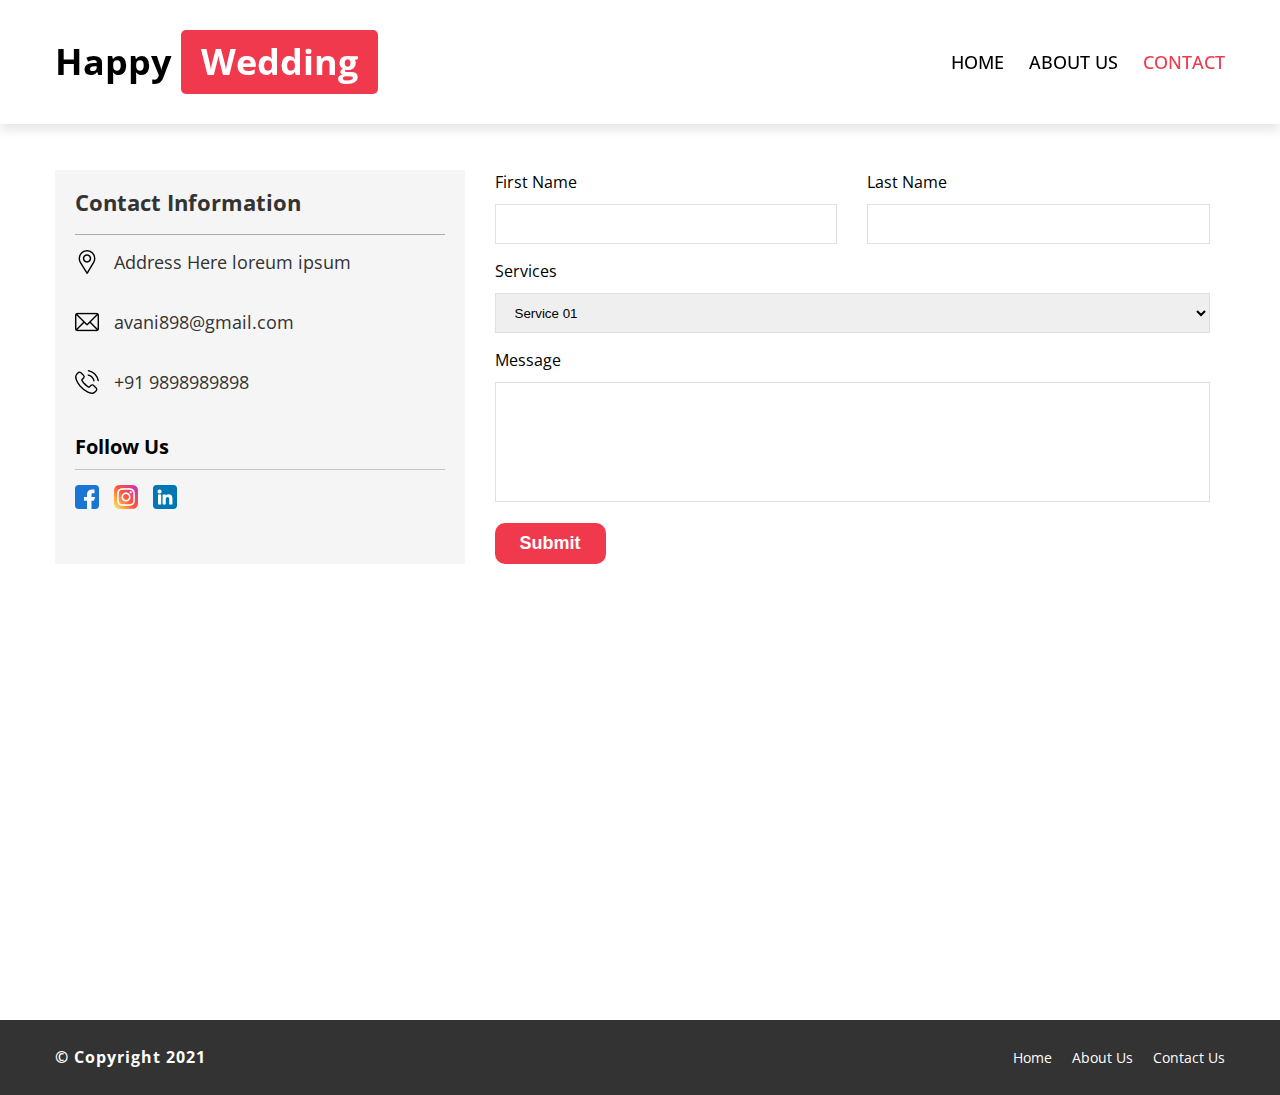
==== contact-us.html @ 40e4d70b "'push'" ====
<!DOCTYPE html>
<html>
<head>
	<title>Contact Us: Wedding</title>
	 <meta name="viewport" content="width=device-width, initial-scale=1, maximum-scale=1, user-scalable=1" />
	<meta name="Keywords" content="Wedding planner, Destination wedding, Best wedding planner in London, Experienced event planner in Canada, Wedding in London, Budget wedding in Canada, Budget wedding in London, Most recent best wedding event" />
    <meta name="description" content="Happy Wedding has exeperience of more than a decade into the business of wedding event planning, we have enormous experience with the wedding events & understand the nuances of the event. Contact us for all types of events, we are happy to help you.">
	<link rel="stylesheet" type="text/css" href="css/main.css"/>
	<link rel="preconnect" href="https://fonts.googleapis.com">
	<link rel="preconnect" href="https://fonts.gstatic.com" crossorigin>
	<link href="https://fonts.googleapis.com/css2?family=Lobster&family=Open+Sans:wght@400;500&display=swap" rel="stylesheet">

</head>
<body>
	<div class="wrapper">
		<div class="header-div">
			<div class="container">
				<div class="logo">
					<h1><a href="index.html" title="Happy Wedding">Happy <span>Wedding</span></a></h1>
				</div>
				<nav class="">
					<ul>
						<li><a href="index.html" title="Home">Home</a></li>
						<li><a href="about-us.html" title="About Us">About Us</a></li>
						<li><a href="contact-us.html" class="active" title="Contact">Contact</a></li>
					</ul>
				</nav>
			</div>
		</div>
		
		<!-- <div class="innerbanner">
			<img src="images/banner.jpg" alt="Wedding Couple"/>
			<div class="caption">
				<h2>Contact Us</h2>
			</div>
		</div> -->

		<div class="innerpage">
			<div class="container">
				<div class="contact-info">
					<h3>Contact Information</h3>
					<div class="address">
						<span class="icon">
							<img src="images/map.png" alt="Address">
						</span>
						<span class="text">Address Here loreum ipsum</span>
					</div>
					<div class="address">
						<span class="icon">
							<img src="images/email.png" alt="Email">
						</span>
						<span><a href="mailto:avani898@gmail.com" title="Email Us On">avani898@gmail.com</a></span>
					</div>
					<div class="address">
						<span class="icon">
							<img src="images/phone.png" alt="Phone">
						</span>
						<span><a href="tel:+91 9898989898" title="Email Us On">+91 9898989898</a></span>
					</div>
					<div class="social_media">
						<h4>Follow Us</h4>
						<ul>
							<li>
								<a href="#" title="Follo Us on Facebook">
									<img src="images/facebook.png" alt="Follo Us on Facebook">
								</a>
							</li>
							<li>
								<a href="#" title="Follo Us on Instagram">
									<img src="images/instagram.png" alt="Follo Us on Instagram">
								</a>
							</li>
							<li>
								<a href="#" title="Follo Us on linkedin">
									<img src="images/linkedin.png" alt="Follo Us on linkedin">
								</a>
							</li>
						</ul>
					</div>
				</div>
				<div class="contact-form">
					<form class="form">
						<div class="w-50">
							<label>First Name</label>
							<input type="text" class="control">
						</div>
						<div class="w-50">
							<label>Last Name</label>
							<input type="text" class="control">
						</div>
						<div class="w-100">
							<label>Services</label>
							<select class="control">
								<option>Service 01</option>
								<option>Service 02</option>
								<option>Service 03</option>
								<option>Service 04</option>
								<option>Service 05</option>
								<option>Service 06</option>
							</select>
						</div>
						<div class="w-100">
							<label>Message</label>
							<textarea class="text-control"></textarea>
						</div>
						<div class="btn-div">
							<button class="btn" title="Submit">Submit</button>
						</div>
					</form>
				</div>
			</div>
		</div>

		<div class="map-div">
			<iframe width="100%" height="400" id="gmap_canvas" src="https://maps.google.com/maps?q=ontario%20london&t=&z=13&ie=UTF8&iwloc=&output=embed" frameborder="0" scrolling="no" marginheight="0" marginwidth="0"></iframe>
		</div>

		<div class="footer">
			<div class="container">
				<div class="copyright">&copy; Copyright 2021</div>
				<ul>
					<li><a href="index.html" title="Home">Home</a></li>
					<li><a href="about-us.html" title="About Us">About Us</a></li>
					<li><a href="contact-us.html" title="Contact Us">Contact Us</a></li>
				</ul>
			</div>
		</div>
	</div>
</body>
</html>
---- css/main.css ----
body{font-size: 16px;color: #000;line-height: 150%;font-family: 'Open Sans', sans-serif;margin: 0;padding: 0}
body *{margin: 0;box-sizing: border-box;}

/*font-family: 'Lobster', cursive;*/

/*color:#f0394d*/

.header-div{padding: 30px 0;box-shadow: 0 6px 10px rgba(0,0,0,0.1);position: fixed;top: 0;left: 0;width: 100%;z-index: 1;background-color: #ffffff;}
.header-div .container{max-width:1200px;margin: 0 auto;width: 100%;padding: 0 15px;display: flex;align-items: center;}
.header-div .logo {float: left;}
.header-div .logo h1{font-size: 36px;}
.header-div .logo h1 a{color: #000000;text-decoration: none;display: flex;align-items: center;}
.header-div .logo h1 a span{ padding: 20px 20px;background-color: #f0394d;color: #ffffff;margin-left: 10px;border-radius: 5px;}

.header-div nav{margin-left: auto;}
.header-div nav ul{display: flex;list-style: none;padding: 0}
.header-div nav ul li + li{margin-left: 25px}
.header-div nav ul li a{font-size: 18px;color: #000000;font-weight: 500;text-decoration: none;transition: all 0.5s ease-in-out;text-transform: uppercase;}
.header-div nav ul li a:hover,.header-div nav ul li a.active{color: #f0394d}

@media(max-width:1199px){
	.header-div .logo h1 a span{padding: 10px}
	.header-div .logo h1{font-size: 22px;}
	.header-div nav ul li a{font-size: 16px;}
}
@media(max-width:767px){
	.header-div .container{flex-direction: column;}
	.header-div{padding: 20px 0;}
	.header-div .logo{margin-bottom: 25px}
	.header-div nav{margin-left: 0}

}

.banner-div{height: 80vh;margin-top: 125px;position: relative;overflow: hidden;}
.banner-div img{width: 100%;height: 100%;object-fit: cover;animation: zoom-in-zoom-out 70s ease-out infinite;}
.banner-div .caption{position: absolute;left: 0;top: 0;width: 100%;height: 100%;display: flex;align-items: center;justify-content: center;background-color: rgba(255,255,255,0.5)}
.banner-div .caption h2{font-size: 50px;font-family: 'Lobster', cursive;color: #333333;line-height: 100%;text-align: center;}

@keyframes zoom-in-zoom-out {
  0% {
    transform: scale(1, 1);
  }
  50% {
    transform: scale(1.5, 1.5);
  }
  100% {
    transform: scale(1, 1);
  }
}

@media(max-width:1199px){
	.banner-div{margin-top: 105px}
	.banner-div .caption{padding: 0 15px}
	.banner-div .caption h2{font-size: 40px}
}
@media(max-width:767px){
	.banner-div .caption h2{font-size: 26px}
}


.about-div{padding: 100px 0;}
.about-div .container{max-width: 1200px;width: 100%;margin: 0 auto;padding: 0 15px;}
.about-div .about-flex{display: flex;align-items: center;}
.about-div .about-flex .image{width: 50%;}
.about-div .about-flex .image img{max-width: 100%;border-radius: 15px;}
.about-div .about-flex .about-info{width: 50%;padding-left: 30px}
.about-div .about-flex .about-info h2{font-family: 'Lobster', cursive;font-size: 40px;color: #f0394d;line-height: 150%;margin-bottom: 15px}
.about-div .about-flex .about-info p{font-size: 18px;line-height: 150%;}

@media(max-width:1199px){
	.about-div{padding: 50px 0;}
	.about-div .about-flex{align-items: flex-start;}
}
@media(max-width:991px){
	.about-div .about-flex{flex-direction: column;}
	.about-div .about-flex .image{width: 100%;text-align: center;margin-bottom: 15px}
	.about-div .about-flex .image img{width: 100%;}
	.about-div .about-flex .about-info{padding-left: 0;width: 100%;}
}
@media(max-width:767px){
	.about-div .about-flex .about-info h2{font-size: 30px}
	.about-div .about-flex .about-info p{text-align: justify;}
}

.service-div{padding: 50px 0;background: rgb(242 82 99);}
.service-div h2{font-size: 45px;color: #fff;line-height: 150%;font-family: 'Lobster', cursive;margin-bottom: 40px;text-align: center;letter-spacing: 2px}
.service-div .container{max-width: 1200px;width: 100%;margin: 0 auto;padding: 0 15px;}
.service-div .service-flex{display: flex;flex-wrap: wrap;}
.service-div .service-flex .grid{width: 33.33%;padding: 10px;border: 5px solid rgb(242 82 99);border-radius: 10px;background-color: #ffffff;}
.service-div .service-flex .grid .image{margin-bottom: 10px;overflow: hidden;}
.service-div .service-flex .grid .image img{max-width: 100%;transition: all 1s ease-in-out;}
.service-div .service-flex .grid .service-info{text-align: center;padding-bottom: 10px}
.service-div .service-flex .grid .service-info h3{margin-bottom: 10px;font-size: 24px;font-weight: 700;}

.service-div .service-flex .grid:hover .image img{
	transform: scale(1.1);
}

@media(max-width:1199px){
	.service-div .service-flex .grid{width: 50%;}
}
@media(max-width:767px){
	.service-div h2{margin-bottom: 20px;font-size: 35px}
	.service-div .service-flex .grid .service-info h3{font-size: 22px;}
	.service-div .service-flex .grid .service-info{text-align: justify;}
}
@media(max-width:575px){
	.service-div .service-flex .grid{width: 100%;}
}

.footer{background-color: #333333;padding: 25px 0;}
.footer .container{max-width: 1200px;width: 100%;margin: 0 auto;padding: 0 15px;display: flex;justify-content: space-between;}
.footer .copyright{font-weight: 700;color: #fff;letter-spacing: 1px;}

.footer ul{padding: 0;display: flex;margin-left: auto;list-style: none}
.footer ul li + li{margin-left: 20px;}
.footer ul li a{font-size: 14px;color: #fff;text-decoration: none;transition: all 0.5s ease-in-out}
.footer ul li a:hover{opacity: 0.7;}

.innerbanner{height: 200px;width: 100%;margin-top: 125px;position: relative;}
.innerbanner .caption{position: absolute;left: 0;top: 0;width: 100%;height: 100%;display: flex;align-items: center;justify-content: center;background-color: rgba(255,255,255,0.8)}
.innerbanner .caption h2{font-size: 50px;font-family: 'Lobster', cursive;color: #f0394d;line-height: 100%;text-align: center;}
.innerbanner img{width: 100%;height: 100%;object-fit: cover;}


.innerpage{margin-top: 170px;}
.innerpage .container{max-width: 1200px;width: 100%;margin: 0 auto;display: flex;flex-wrap: wrap;padding: 0 15px}
.innerpage .contact-info{width:35%;padding:20px;background-color: #f5f5f5;}
.innerpage .contact-info h3{font-size:22px;font-weight:700;color: #333333;padding-bottom: 20px;border-bottom: 1px solid rgba(0,0,0,0.3)}
.innerpage .contact-info .address{display: flex;align-items: flex-start;padding: 15px 0}
.innerpage .contact-info .address .icon{width: 24px;margin-right: 15px;flex:0 0 24px;}
.innerpage .contact-info .address .icon img{max-width: 100%}
.innerpage .contact-info .address .text{font-size: 18px;color: #333333;}
.innerpage .contact-info .address span a{font-size: 18px;color: #333333;text-decoration: none;transition: all 0.5s ease-in-out;}
.innerpage .contact-info .address span a:hover{color: #f0394d;}

.social_media h4{font-size:20px;padding-bottom: 10px;border-bottom: 1px solid rgba(0,0,0,0.2);margin-top: 20px;margin-bottom: 15px}
.social_media ul {display: flex;list-style: none;padding: 0;}
.social_media ul li + li{margin-left: 15px}

.innerpage{padding-bottom: 50px}
.innerpage .contact-form{width:65%}

.contact-form{padding-left: 15px}
.contact-form .form{display: flex;flex-wrap: wrap;}
.contact-form .form .w-50{width: 50%;padding: 0 15px;margin-bottom: 15px}
.contact-form .form .w-100{width: 100%;margin-bottom: 15px;padding: 0 15px}
.contact-form .form label{display: flex;width: 100%;margin-bottom: 10px}
.contact-form .form .control{height: 40px;width: 100%;border:1px solid #dfdfdf; padding: 0 15px;transition: all 0.5s ease-in-out}
.contact-form .form .text-control{height: 120px;width: 100%;border:1px solid #dfdfdf; padding: 10px 15px;resize: none;transition: all 0.5s ease-in-out}
.contact-form .form .btn-div{padding: 0 15px}
.contact-form .form .btn-div .btn{display: inline-flex;padding: 10px 25px;background-color: #f0394d;border:none;font-size: 18px;color: #fff;font-weight: 700;border-radius: 10px;transition: all 0.5s ease-in-out}
.contact-form .form .btn-div .btn:hover{background-color: #000000;}

@media(max-width:1199px){
	.innerpage .contact-info h3{font-size: 18px}
	.innerpage .container{max-width: 924px;}
	.innerpage .contact-info .address .text{font-size: 16px}
}
@media(max-width:767px){
	.innerpage{padding-bottom: 30px}
	.innerpage .contact-info{width: 100%;margin-bottom: 25px;}
	.innerpage .contact-form{width: 100%;padding-left: 0}
	.contact-form .form{width: 100%}
	.contact-form .form .w-50{width: 100%;}
}
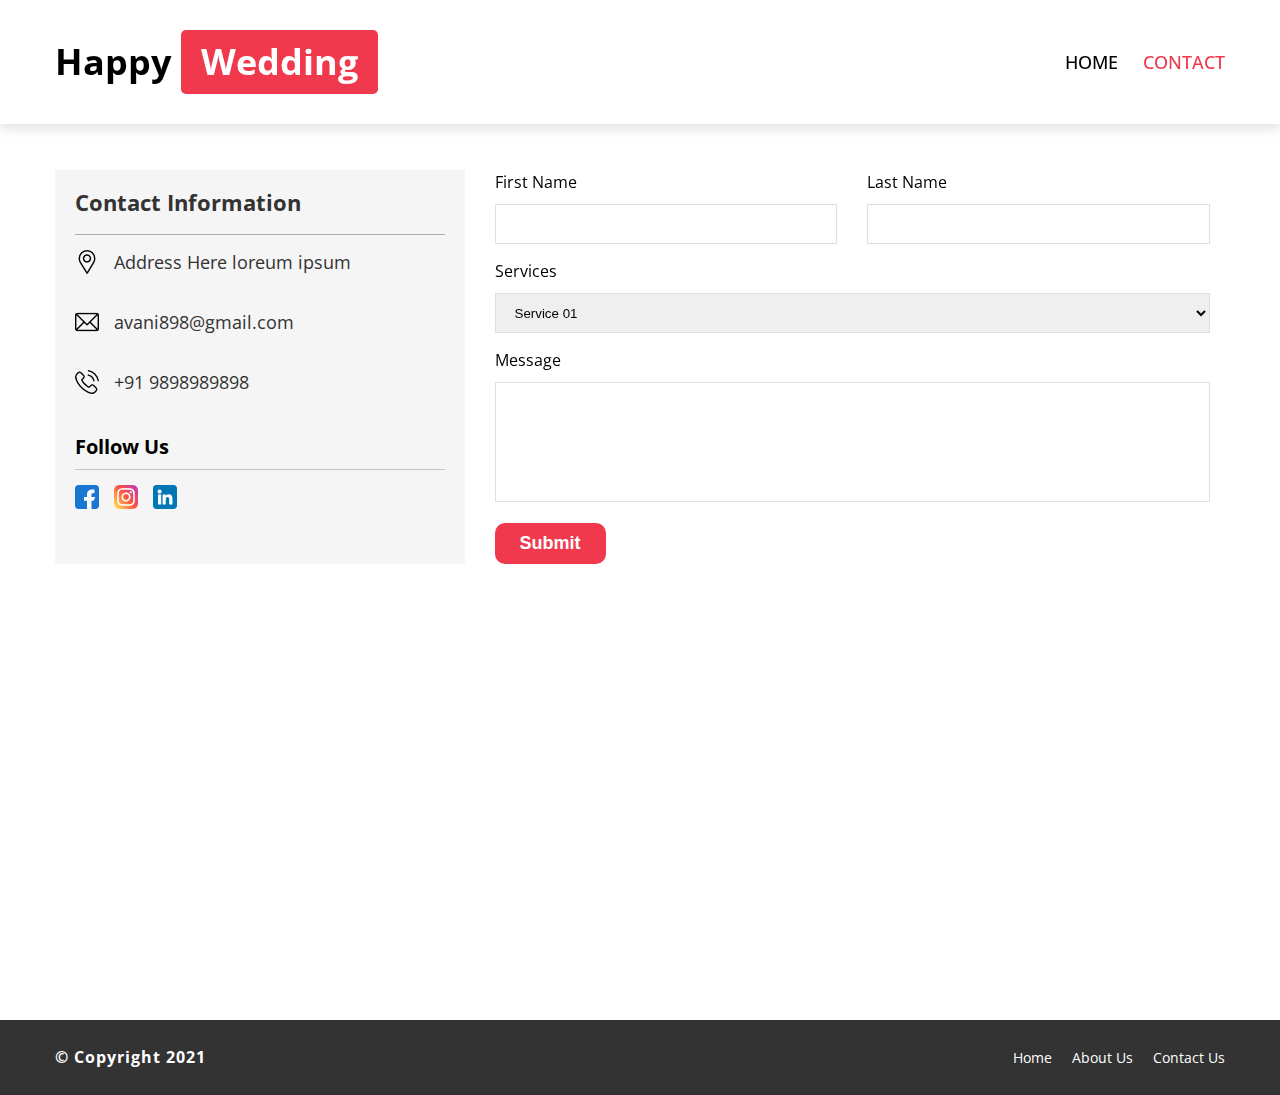
==== commit 2eedc404: "Add files via upload" ====
--- a/contact-us.html
+++ b/contact-us.html
@@ -1,130 +1,141 @@
-<!DOCTYPE html>
-<html>
-<head>
-	<title>Contact Us: Wedding</title>
-	 <meta name="viewport" content="width=device-width, initial-scale=1, maximum-scale=1, user-scalable=1" />
-	<meta name="Keywords" content="Wedding planner, Destination wedding, Best wedding planner in London, Experienced event planner in Canada, Wedding in London, Budget wedding in Canada, Budget wedding in London, Most recent best wedding event" />
-    <meta name="description" content="Happy Wedding has exeperience of more than a decade into the business of wedding event planning, we have enormous experience with the wedding events & understand the nuances of the event. Contact us for all types of events, we are happy to help you.">
-	<link rel="stylesheet" type="text/css" href="css/main.css"/>
-	<link rel="preconnect" href="https://fonts.googleapis.com">
-	<link rel="preconnect" href="https://fonts.gstatic.com" crossorigin>
-	<link href="https://fonts.googleapis.com/css2?family=Lobster&family=Open+Sans:wght@400;500&display=swap" rel="stylesheet">
-
-</head>
-<body>
-	<div class="wrapper">
-		<div class="header-div">
-			<div class="container">
-				<div class="logo">
-					<h1><a href="index.html" title="Happy Wedding">Happy <span>Wedding</span></a></h1>
-				</div>
-				<nav class="">
-					<ul>
-						<li><a href="index.html" title="Home">Home</a></li>
-						<li><a href="about-us.html" title="About Us">About Us</a></li>
-						<li><a href="contact-us.html" class="active" title="Contact">Contact</a></li>
-					</ul>
-				</nav>
-			</div>
-		</div>
-		
-		<!-- <div class="innerbanner">
-			<img src="images/banner.jpg" alt="Wedding Couple"/>
-			<div class="caption">
-				<h2>Contact Us</h2>
-			</div>
-		</div> -->
-
-		<div class="innerpage">
-			<div class="container">
-				<div class="contact-info">
-					<h3>Contact Information</h3>
-					<div class="address">
-						<span class="icon">
-							<img src="images/map.png" alt="Address">
-						</span>
-						<span class="text">Address Here loreum ipsum</span>
-					</div>
-					<div class="address">
-						<span class="icon">
-							<img src="images/email.png" alt="Email">
-						</span>
-						<span><a href="mailto:avani898@gmail.com" title="Email Us On">avani898@gmail.com</a></span>
-					</div>
-					<div class="address">
-						<span class="icon">
-							<img src="images/phone.png" alt="Phone">
-						</span>
-						<span><a href="tel:+91 9898989898" title="Email Us On">+91 9898989898</a></span>
-					</div>
-					<div class="social_media">
-						<h4>Follow Us</h4>
-						<ul>
-							<li>
-								<a href="#" title="Follo Us on Facebook">
-									<img src="images/facebook.png" alt="Follo Us on Facebook">
-								</a>
-							</li>
-							<li>
-								<a href="#" title="Follo Us on Instagram">
-									<img src="images/instagram.png" alt="Follo Us on Instagram">
-								</a>
-							</li>
-							<li>
-								<a href="#" title="Follo Us on linkedin">
-									<img src="images/linkedin.png" alt="Follo Us on linkedin">
-								</a>
-							</li>
-						</ul>
-					</div>
-				</div>
-				<div class="contact-form">
-					<form class="form">
-						<div class="w-50">
-							<label>First Name</label>
-							<input type="text" class="control">
-						</div>
-						<div class="w-50">
-							<label>Last Name</label>
-							<input type="text" class="control">
-						</div>
-						<div class="w-100">
-							<label>Services</label>
-							<select class="control">
-								<option>Service 01</option>
-								<option>Service 02</option>
-								<option>Service 03</option>
-								<option>Service 04</option>
-								<option>Service 05</option>
-								<option>Service 06</option>
-							</select>
-						</div>
-						<div class="w-100">
-							<label>Message</label>
-							<textarea class="text-control"></textarea>
-						</div>
-						<div class="btn-div">
-							<button class="btn" title="Submit">Submit</button>
-						</div>
-					</form>
-				</div>
-			</div>
-		</div>
-
-		<div class="map-div">
-			<iframe width="100%" height="400" id="gmap_canvas" src="https://maps.google.com/maps?q=ontario%20london&t=&z=13&ie=UTF8&iwloc=&output=embed" frameborder="0" scrolling="no" marginheight="0" marginwidth="0"></iframe>
-		</div>
-
-		<div class="footer">
-			<div class="container">
-				<div class="copyright">&copy; Copyright 2021</div>
-				<ul>
-					<li><a href="index.html" title="Home">Home</a></li>
-					<li><a href="about-us.html" title="About Us">About Us</a></li>
-					<li><a href="contact-us.html" title="Contact Us">Contact Us</a></li>
-				</ul>
-			</div>
-		</div>
-	</div>
-</body>
+<!DOCTYPE html>
+<html>
+<head>
+	<title>Contact Us: Wedding</title>
+	 <meta name="viewport" content="width=device-width, initial-scale=1, maximum-scale=1, user-scalable=1" />
+	<meta name="Keywords" content="Wedding planner, Destination wedding, Best wedding planner in London, Experienced event planner in Canada, Wedding in London, Budget wedding in Canada, Budget wedding in London, Most recent best wedding event" />
+    <meta name="description" content="Happy Wedding has exeperience of more than a decade into the business of wedding event planning, we have enormous experience with the wedding events & understand the nuances of the event. Contact us for all types of events, we are happy to help you.">
+	<link rel="stylesheet" type="text/css" href="css/main.css"/>
+	<link rel="stylesheet" href="css/aos.css" />
+	<link rel="preconnect" href="https://fonts.googleapis.com">
+	<link rel="preconnect" href="https://fonts.gstatic.com" crossorigin>
+	<link href="https://fonts.googleapis.com/css2?family=Lobster&family=Open+Sans:wght@400;500&display=swap" rel="stylesheet">
+
+</head>
+<body>
+	<div class="wrapper">
+		<div class="header-div">
+			<div class="container">
+				<div class="logo" data-aos="fade-right">
+					<h1><a href="index.html" title="Happy Wedding">Happy <span>Wedding</span></a></h1>
+				</div>
+				<nav class="" data-aos="fade-left">
+					<ul>
+						<li><a href="index.html" title="Home">Home</a></li>
+						<li><a href="contact-us.html" class="active" title="Contact">Contact</a></li>
+					</ul>
+				</nav>
+			</div>
+		</div>
+		
+		<!-- <div class="innerbanner">
+			<img src="images/banner.jpg" alt="Wedding Couple"/>
+			<div class="caption">
+				<h2>Contact Us</h2>
+			</div>
+		</div> -->
+
+		<div class="innerpage">
+			<div class="container">
+				<div class="contact-info" data-aos="fade-up">
+					<h3>Contact Information</h3>
+					<div class="address">
+						<span class="icon">
+							<img src="images/map.png" alt="Address">
+						</span>
+						<span class="text">Address Here loreum ipsum</span>
+					</div>
+					<div class="address">
+						<span class="icon">
+							<img src="images/email.png" alt="Email">
+						</span>
+						<span><a href="mailto:avani898@gmail.com" title="Email Us On">avani898@gmail.com</a></span>
+					</div>
+					<div class="address">
+						<span class="icon">
+							<img src="images/phone.png" alt="Phone">
+						</span>
+						<span><a href="tel:+91 9898989898" title="Email Us On">+91 9898989898</a></span>
+					</div>
+					<div class="social_media">
+						<h4>Follow Us</h4>
+						<ul>
+							<li>
+								<a href="#" title="Follo Us on Facebook">
+									<img src="images/facebook.png" alt="Follo Us on Facebook">
+								</a>
+							</li>
+							<li>
+								<a href="#" title="Follo Us on Instagram">
+									<img src="images/instagram.png" alt="Follo Us on Instagram">
+								</a>
+							</li>
+							<li>
+								<a href="#" title="Follo Us on linkedin">
+									<img src="images/linkedin.png" alt="Follo Us on linkedin">
+								</a>
+							</li>
+						</ul>
+					</div>
+				</div>
+				<div class="contact-form" data-aos="fade-up">
+					<form class="form">
+						<div class="w-50">
+							<label>First Name</label>
+							<input type="text" class="control">
+						</div>
+						<div class="w-50">
+							<label>Last Name</label>
+							<input type="text" class="control">
+						</div>
+						<div class="w-100">
+							<label>Services</label>
+							<select class="control">
+								<option>Service 01</option>
+								<option>Service 02</option>
+								<option>Service 03</option>
+								<option>Service 04</option>
+								<option>Service 05</option>
+								<option>Service 06</option>
+							</select>
+						</div>
+						<div class="w-100">
+							<label>Message</label>
+							<textarea class="text-control"></textarea>
+						</div>
+						<div class="btn-div">
+							<button class="btn" title="Submit">Submit</button>
+						</div>
+					</form>
+				</div>
+			</div>
+		</div>
+
+		<div class="map-div" data-aos="fade-up">
+			<iframe width="100%" height="400" id="gmap_canvas" src="https://maps.google.com/maps?q=ontario%20london&t=&z=13&ie=UTF8&iwloc=&output=embed" frameborder="0" scrolling="no" marginheight="0" marginwidth="0"></iframe>
+		</div>
+
+		<div class="footer">
+			<div class="container">
+				<div class="copyright">&copy; Copyright 2021</div>
+				<ul>
+					<li><a href="index.html" title="Home">Home</a></li>
+					<li><a href="about-us.html" title="About Us">About Us</a></li>
+					<li><a href="contact-us.html" title="Contact Us">Contact Us</a></li>
+				</ul>
+			</div>
+		</div>
+	</div>
+	<script src="js/jquery-3.6.0.min.js"></script>
+	<script src="js/aos.js"></script>
+	<script>
+	AOS.init({
+        duration: 1200,
+        disable: 'mobile',
+        offset:0,
+        startEvent: 'DOMContentLoaded',
+        delay: 0,
+    });
+    </script>
+</body>
 </html>--- a/css/main.css
+++ b/css/main.css
@@ -1,166 +1,175 @@
-body{font-size: 16px;color: #000;line-height: 150%;font-family: 'Open Sans', sans-serif;margin: 0;padding: 0}
-body *{margin: 0;box-sizing: border-box;}
-
-/*font-family: 'Lobster', cursive;*/
-
-/*color:#f0394d*/
-
-.header-div{padding: 30px 0;box-shadow: 0 6px 10px rgba(0,0,0,0.1);position: fixed;top: 0;left: 0;width: 100%;z-index: 1;background-color: #ffffff;}
-.header-div .container{max-width:1200px;margin: 0 auto;width: 100%;padding: 0 15px;display: flex;align-items: center;}
-.header-div .logo {float: left;}
-.header-div .logo h1{font-size: 36px;}
-.header-div .logo h1 a{color: #000000;text-decoration: none;display: flex;align-items: center;}
-.header-div .logo h1 a span{ padding: 20px 20px;background-color: #f0394d;color: #ffffff;margin-left: 10px;border-radius: 5px;}
-
-.header-div nav{margin-left: auto;}
-.header-div nav ul{display: flex;list-style: none;padding: 0}
-.header-div nav ul li + li{margin-left: 25px}
-.header-div nav ul li a{font-size: 18px;color: #000000;font-weight: 500;text-decoration: none;transition: all 0.5s ease-in-out;text-transform: uppercase;}
-.header-div nav ul li a:hover,.header-div nav ul li a.active{color: #f0394d}
-
-@media(max-width:1199px){
-	.header-div .logo h1 a span{padding: 10px}
-	.header-div .logo h1{font-size: 22px;}
-	.header-div nav ul li a{font-size: 16px;}
-}
-@media(max-width:767px){
-	.header-div .container{flex-direction: column;}
-	.header-div{padding: 20px 0;}
-	.header-div .logo{margin-bottom: 25px}
-	.header-div nav{margin-left: 0}
-
-}
-
-.banner-div{height: 80vh;margin-top: 125px;position: relative;overflow: hidden;}
-.banner-div img{width: 100%;height: 100%;object-fit: cover;animation: zoom-in-zoom-out 70s ease-out infinite;}
-.banner-div .caption{position: absolute;left: 0;top: 0;width: 100%;height: 100%;display: flex;align-items: center;justify-content: center;background-color: rgba(255,255,255,0.5)}
-.banner-div .caption h2{font-size: 50px;font-family: 'Lobster', cursive;color: #333333;line-height: 100%;text-align: center;}
-
-@keyframes zoom-in-zoom-out {
-  0% {
-    transform: scale(1, 1);
-  }
-  50% {
-    transform: scale(1.5, 1.5);
-  }
-  100% {
-    transform: scale(1, 1);
-  }
-}
-
-@media(max-width:1199px){
-	.banner-div{margin-top: 105px}
-	.banner-div .caption{padding: 0 15px}
-	.banner-div .caption h2{font-size: 40px}
-}
-@media(max-width:767px){
-	.banner-div .caption h2{font-size: 26px}
-}
-
-
-.about-div{padding: 100px 0;}
-.about-div .container{max-width: 1200px;width: 100%;margin: 0 auto;padding: 0 15px;}
-.about-div .about-flex{display: flex;align-items: center;}
-.about-div .about-flex .image{width: 50%;}
-.about-div .about-flex .image img{max-width: 100%;border-radius: 15px;}
-.about-div .about-flex .about-info{width: 50%;padding-left: 30px}
-.about-div .about-flex .about-info h2{font-family: 'Lobster', cursive;font-size: 40px;color: #f0394d;line-height: 150%;margin-bottom: 15px}
-.about-div .about-flex .about-info p{font-size: 18px;line-height: 150%;}
-
-@media(max-width:1199px){
-	.about-div{padding: 50px 0;}
-	.about-div .about-flex{align-items: flex-start;}
-}
-@media(max-width:991px){
-	.about-div .about-flex{flex-direction: column;}
-	.about-div .about-flex .image{width: 100%;text-align: center;margin-bottom: 15px}
-	.about-div .about-flex .image img{width: 100%;}
-	.about-div .about-flex .about-info{padding-left: 0;width: 100%;}
-}
-@media(max-width:767px){
-	.about-div .about-flex .about-info h2{font-size: 30px}
-	.about-div .about-flex .about-info p{text-align: justify;}
-}
-
-.service-div{padding: 50px 0;background: rgb(242 82 99);}
-.service-div h2{font-size: 45px;color: #fff;line-height: 150%;font-family: 'Lobster', cursive;margin-bottom: 40px;text-align: center;letter-spacing: 2px}
-.service-div .container{max-width: 1200px;width: 100%;margin: 0 auto;padding: 0 15px;}
-.service-div .service-flex{display: flex;flex-wrap: wrap;}
-.service-div .service-flex .grid{width: 33.33%;padding: 10px;border: 5px solid rgb(242 82 99);border-radius: 10px;background-color: #ffffff;}
-.service-div .service-flex .grid .image{margin-bottom: 10px;overflow: hidden;}
-.service-div .service-flex .grid .image img{max-width: 100%;transition: all 1s ease-in-out;}
-.service-div .service-flex .grid .service-info{text-align: center;padding-bottom: 10px}
-.service-div .service-flex .grid .service-info h3{margin-bottom: 10px;font-size: 24px;font-weight: 700;}
-
-.service-div .service-flex .grid:hover .image img{
-	transform: scale(1.1);
-}
-
-@media(max-width:1199px){
-	.service-div .service-flex .grid{width: 50%;}
-}
-@media(max-width:767px){
-	.service-div h2{margin-bottom: 20px;font-size: 35px}
-	.service-div .service-flex .grid .service-info h3{font-size: 22px;}
-	.service-div .service-flex .grid .service-info{text-align: justify;}
-}
-@media(max-width:575px){
-	.service-div .service-flex .grid{width: 100%;}
-}
-
-.footer{background-color: #333333;padding: 25px 0;}
-.footer .container{max-width: 1200px;width: 100%;margin: 0 auto;padding: 0 15px;display: flex;justify-content: space-between;}
-.footer .copyright{font-weight: 700;color: #fff;letter-spacing: 1px;}
-
-.footer ul{padding: 0;display: flex;margin-left: auto;list-style: none}
-.footer ul li + li{margin-left: 20px;}
-.footer ul li a{font-size: 14px;color: #fff;text-decoration: none;transition: all 0.5s ease-in-out}
-.footer ul li a:hover{opacity: 0.7;}
-
-.innerbanner{height: 200px;width: 100%;margin-top: 125px;position: relative;}
-.innerbanner .caption{position: absolute;left: 0;top: 0;width: 100%;height: 100%;display: flex;align-items: center;justify-content: center;background-color: rgba(255,255,255,0.8)}
-.innerbanner .caption h2{font-size: 50px;font-family: 'Lobster', cursive;color: #f0394d;line-height: 100%;text-align: center;}
-.innerbanner img{width: 100%;height: 100%;object-fit: cover;}
-
-
-.innerpage{margin-top: 170px;}
-.innerpage .container{max-width: 1200px;width: 100%;margin: 0 auto;display: flex;flex-wrap: wrap;padding: 0 15px}
-.innerpage .contact-info{width:35%;padding:20px;background-color: #f5f5f5;}
-.innerpage .contact-info h3{font-size:22px;font-weight:700;color: #333333;padding-bottom: 20px;border-bottom: 1px solid rgba(0,0,0,0.3)}
-.innerpage .contact-info .address{display: flex;align-items: flex-start;padding: 15px 0}
-.innerpage .contact-info .address .icon{width: 24px;margin-right: 15px;flex:0 0 24px;}
-.innerpage .contact-info .address .icon img{max-width: 100%}
-.innerpage .contact-info .address .text{font-size: 18px;color: #333333;}
-.innerpage .contact-info .address span a{font-size: 18px;color: #333333;text-decoration: none;transition: all 0.5s ease-in-out;}
-.innerpage .contact-info .address span a:hover{color: #f0394d;}
-
-.social_media h4{font-size:20px;padding-bottom: 10px;border-bottom: 1px solid rgba(0,0,0,0.2);margin-top: 20px;margin-bottom: 15px}
-.social_media ul {display: flex;list-style: none;padding: 0;}
-.social_media ul li + li{margin-left: 15px}
-
-.innerpage{padding-bottom: 50px}
-.innerpage .contact-form{width:65%}
-
-.contact-form{padding-left: 15px}
-.contact-form .form{display: flex;flex-wrap: wrap;}
-.contact-form .form .w-50{width: 50%;padding: 0 15px;margin-bottom: 15px}
-.contact-form .form .w-100{width: 100%;margin-bottom: 15px;padding: 0 15px}
-.contact-form .form label{display: flex;width: 100%;margin-bottom: 10px}
-.contact-form .form .control{height: 40px;width: 100%;border:1px solid #dfdfdf; padding: 0 15px;transition: all 0.5s ease-in-out}
-.contact-form .form .text-control{height: 120px;width: 100%;border:1px solid #dfdfdf; padding: 10px 15px;resize: none;transition: all 0.5s ease-in-out}
-.contact-form .form .btn-div{padding: 0 15px}
-.contact-form .form .btn-div .btn{display: inline-flex;padding: 10px 25px;background-color: #f0394d;border:none;font-size: 18px;color: #fff;font-weight: 700;border-radius: 10px;transition: all 0.5s ease-in-out}
-.contact-form .form .btn-div .btn:hover{background-color: #000000;}
-
-@media(max-width:1199px){
-	.innerpage .contact-info h3{font-size: 18px}
-	.innerpage .container{max-width: 924px;}
-	.innerpage .contact-info .address .text{font-size: 16px}
-}
-@media(max-width:767px){
-	.innerpage{padding-bottom: 30px}
-	.innerpage .contact-info{width: 100%;margin-bottom: 25px;}
-	.innerpage .contact-form{width: 100%;padding-left: 0}
-	.contact-form .form{width: 100%}
-	.contact-form .form .w-50{width: 100%;}
+body{font-size: 16px;color: #000;line-height: 150%;font-family: 'Open Sans', sans-serif;margin: 0;padding: 0}
+body *{margin: 0;box-sizing: border-box;}
+
+/*font-family: 'Lobster', cursive;*/
+
+/*color:#f0394d*/
+
+.wrapper{overflow: hidden;}
+
+.header-div{padding: 30px 0;box-shadow: 0 6px 10px rgba(0,0,0,0.1);position: fixed;top: 0;left: 0;width: 100%;z-index: 1;background-color: #ffffff;}
+.header-div .container{max-width:1200px;margin: 0 auto;width: 100%;padding: 0 15px;display: flex;align-items: center;}
+.header-div .logo {float: left;}
+.header-div .logo h1{font-size: 36px;}
+.header-div .logo h1 a{color: #000000;text-decoration: none;display: flex;align-items: center;}
+.header-div .logo h1 a span{ padding: 20px 20px;background-color: #f0394d;color: #ffffff;margin-left: 10px;border-radius: 5px;}
+
+.header-div nav{margin-left: auto;}
+.header-div nav ul{display: flex;list-style: none;padding: 0}
+.header-div nav ul li + li{margin-left: 25px}
+.header-div nav ul li a{font-size: 18px;color: #000000;font-weight: 500;text-decoration: none;transition: all 0.5s ease-in-out;text-transform: uppercase;}
+.header-div nav ul li a:hover,.header-div nav ul li a.active{color: #f0394d}
+
+@media(max-width:1199px){
+	.header-div .logo h1 a span{padding: 10px}
+	.header-div .logo h1{font-size: 22px;}
+	.header-div nav ul li a{font-size: 16px;}
+}
+@media(max-width:767px){
+	.header-div .container{flex-direction: column;}
+	.header-div{padding: 20px 0;}
+	.header-div .logo{margin-bottom: 25px}
+	.header-div nav{margin-left: 0}
+
+}
+
+.banner-div{height: 80vh;margin-top: 125px;position: relative;overflow: hidden;}
+.banner-div img{width: 100%;height: 100%;object-fit: cover;animation: zoom-in-zoom-out 70s ease-out infinite;}
+.banner-div .caption{position: absolute;left: 0;top: 0;width: 100%;height: 100%;display: flex;align-items: center;justify-content: center;background-color: rgba(255,255,255,0.5)}
+.banner-div .caption h2{font-size: 50px;font-family: 'Lobster', cursive;color: #333333;line-height: 100%;text-align: center;}
+
+@keyframes zoom-in-zoom-out {
+  0% {
+    transform: scale(1, 1);
+  }
+  50% {
+    transform: scale(1.5, 1.5);
+  }
+  100% {
+    transform: scale(1, 1);
+  }
+}
+
+@media(max-width:1199px){
+	.banner-div{margin-top: 105px}
+	.banner-div .caption{padding: 0 15px}
+	.banner-div .caption h2{font-size: 40px}
+}
+@media(max-width:767px){
+	.banner-div .caption h2{font-size: 26px}
+}
+
+
+.about-div{padding: 100px 0;}
+.about-div .container{max-width: 1200px;width: 100%;margin: 0 auto;padding: 0 15px;}
+.about-div .about-flex{display: flex;align-items: center;}
+.about-div .about-flex .image{width: 50%;}
+.about-div .about-flex .image img{max-width: 100%;border-radius: 15px;}
+.about-div .about-flex .about-info{width: 50%;padding-left: 30px}
+.about-div .about-flex .about-info h2{font-family: 'Lobster', cursive;font-size: 40px;color: #f0394d;line-height: 150%;margin-bottom: 15px}
+.about-div .about-flex .about-info p{font-size: 18px;line-height: 150%;}
+
+@media(max-width:1199px){
+	.about-div{padding: 50px 0;}
+	.about-div .about-flex{align-items: flex-start;}
+}
+@media(max-width:991px){
+	.about-div .about-flex{flex-direction: column;}
+	.about-div .about-flex .image{width: 100%;text-align: center;margin-bottom: 15px}
+	.about-div .about-flex .image img{width: 100%;}
+	.about-div .about-flex .about-info{padding-left: 0;width: 100%;}
+}
+@media(max-width:767px){
+	.about-div .about-flex .about-info h2{font-size: 30px}
+	.about-div .about-flex .about-info p{text-align: justify;}
+}
+
+.service-div{padding: 50px 0;background: rgb(242 82 99);}
+.service-div h2{font-size: 45px;color: #fff;line-height: 150%;font-family: 'Lobster', cursive;margin-bottom: 40px;text-align: center;letter-spacing: 2px}
+.service-div .container{max-width: 1200px;width: 100%;margin: 0 auto;padding: 0 15px;}
+.service-div .service-flex{display: flex;flex-wrap: wrap;}
+.service-div .service-flex .grid{width: 33.33%;padding: 10px;border: 5px solid rgb(242 82 99);border-radius: 10px;background-color: #ffffff;}
+.service-div .service-flex .grid .image{margin-bottom: 10px;overflow: hidden;}
+.service-div .service-flex .grid .image img{max-width: 100%;transition: all 1s ease-in-out;}
+.service-div .service-flex .grid .service-info{text-align: center;padding-bottom: 10px}
+.service-div .service-flex .grid .service-info h3{margin-bottom: 10px;font-size: 24px;font-weight: 700;}
+
+.service-div .service-flex .grid:hover .image img{
+	transform: scale(1.1);
+}
+
+@media(max-width:1199px){
+	.service-div .service-flex .grid{width: 50%;}
+}
+@media(max-width:767px){
+	.service-div h2{margin-bottom: 20px;font-size: 35px}
+	.service-div .service-flex .grid .service-info h3{font-size: 22px;}
+	.service-div .service-flex .grid .service-info{text-align: justify;}
+}
+@media(max-width:575px){
+	.service-div .service-flex .grid{width: 100%;}
+}
+
+.footer{background-color: #333333;padding: 25px 0;}
+.footer .container{max-width: 1200px;width: 100%;margin: 0 auto;padding: 0 15px;display: flex;justify-content: space-between;}
+.footer .copyright{font-weight: 700;color: #fff;letter-spacing: 1px;}
+
+.footer ul{padding: 0;display: flex;margin-left: auto;list-style: none}
+.footer ul li + li{margin-left: 20px;}
+.footer ul li a{font-size: 14px;color: #fff;text-decoration: none;transition: all 0.5s ease-in-out}
+.footer ul li a:hover{opacity: 0.7;}
+
+@media(max-width:575px){
+	.footer .copyright{text-align: center;}
+	.footer .container{flex-direction: column;}
+	.footer .copyright{margin-bottom: 15px}
+	.footer ul{margin-left: 0;justify-content: center;}
+}
+
+.innerbanner{height: 200px;width: 100%;margin-top: 125px;position: relative;}
+.innerbanner .caption{position: absolute;left: 0;top: 0;width: 100%;height: 100%;display: flex;align-items: center;justify-content: center;background-color: rgba(255,255,255,0.8)}
+.innerbanner .caption h2{font-size: 50px;font-family: 'Lobster', cursive;color: #f0394d;line-height: 100%;text-align: center;}
+.innerbanner img{width: 100%;height: 100%;object-fit: cover;}
+
+
+.innerpage{margin-top: 170px;}
+.innerpage .container{max-width: 1200px;width: 100%;margin: 0 auto;display: flex;flex-wrap: wrap;padding: 0 15px}
+.innerpage .contact-info{width:35%;padding:20px;background-color: #f5f5f5;}
+.innerpage .contact-info h3{font-size:22px;font-weight:700;color: #333333;padding-bottom: 20px;border-bottom: 1px solid rgba(0,0,0,0.3)}
+.innerpage .contact-info .address{display: flex;align-items: flex-start;padding: 15px 0}
+.innerpage .contact-info .address .icon{width: 24px;margin-right: 15px;flex:0 0 24px;}
+.innerpage .contact-info .address .icon img{max-width: 100%}
+.innerpage .contact-info .address .text{font-size: 18px;color: #333333;}
+.innerpage .contact-info .address span a{font-size: 18px;color: #333333;text-decoration: none;transition: all 0.5s ease-in-out;}
+.innerpage .contact-info .address span a:hover{color: #f0394d;}
+
+.social_media h4{font-size:20px;padding-bottom: 10px;border-bottom: 1px solid rgba(0,0,0,0.2);margin-top: 20px;margin-bottom: 15px}
+.social_media ul {display: flex;list-style: none;padding: 0;}
+.social_media ul li + li{margin-left: 15px}
+
+.innerpage{padding-bottom: 50px}
+.innerpage .contact-form{width:65%}
+
+.contact-form{padding-left: 15px}
+.contact-form .form{display: flex;flex-wrap: wrap;}
+.contact-form .form .w-50{width: 50%;padding: 0 15px;margin-bottom: 15px}
+.contact-form .form .w-100{width: 100%;margin-bottom: 15px;padding: 0 15px}
+.contact-form .form label{display: flex;width: 100%;margin-bottom: 10px}
+.contact-form .form .control{height: 40px;width: 100%;border:1px solid #dfdfdf; padding: 0 15px;transition: all 0.5s ease-in-out}
+.contact-form .form .text-control{height: 120px;width: 100%;border:1px solid #dfdfdf; padding: 10px 15px;resize: none;transition: all 0.5s ease-in-out}
+.contact-form .form .btn-div{padding: 0 15px}
+.contact-form .form .btn-div .btn{display: inline-flex;padding: 10px 25px;background-color: #f0394d;border:none;font-size: 18px;color: #fff;font-weight: 700;border-radius: 10px;transition: all 0.5s ease-in-out}
+.contact-form .form .btn-div .btn:hover{background-color: #000000;}
+
+@media(max-width:1199px){
+	.innerpage .contact-info h3{font-size: 18px}
+	.innerpage .container{max-width: 924px;}
+	.innerpage .contact-info .address .text{font-size: 16px}
+}
+@media(max-width:767px){
+	.innerpage{padding-bottom: 30px}
+	.innerpage .contact-info{width: 100%;margin-bottom: 25px;}
+	.innerpage .contact-form{width: 100%;padding-left: 0}
+	.contact-form .form{width: 100%}
+	.contact-form .form .w-50{width: 100%;}
 }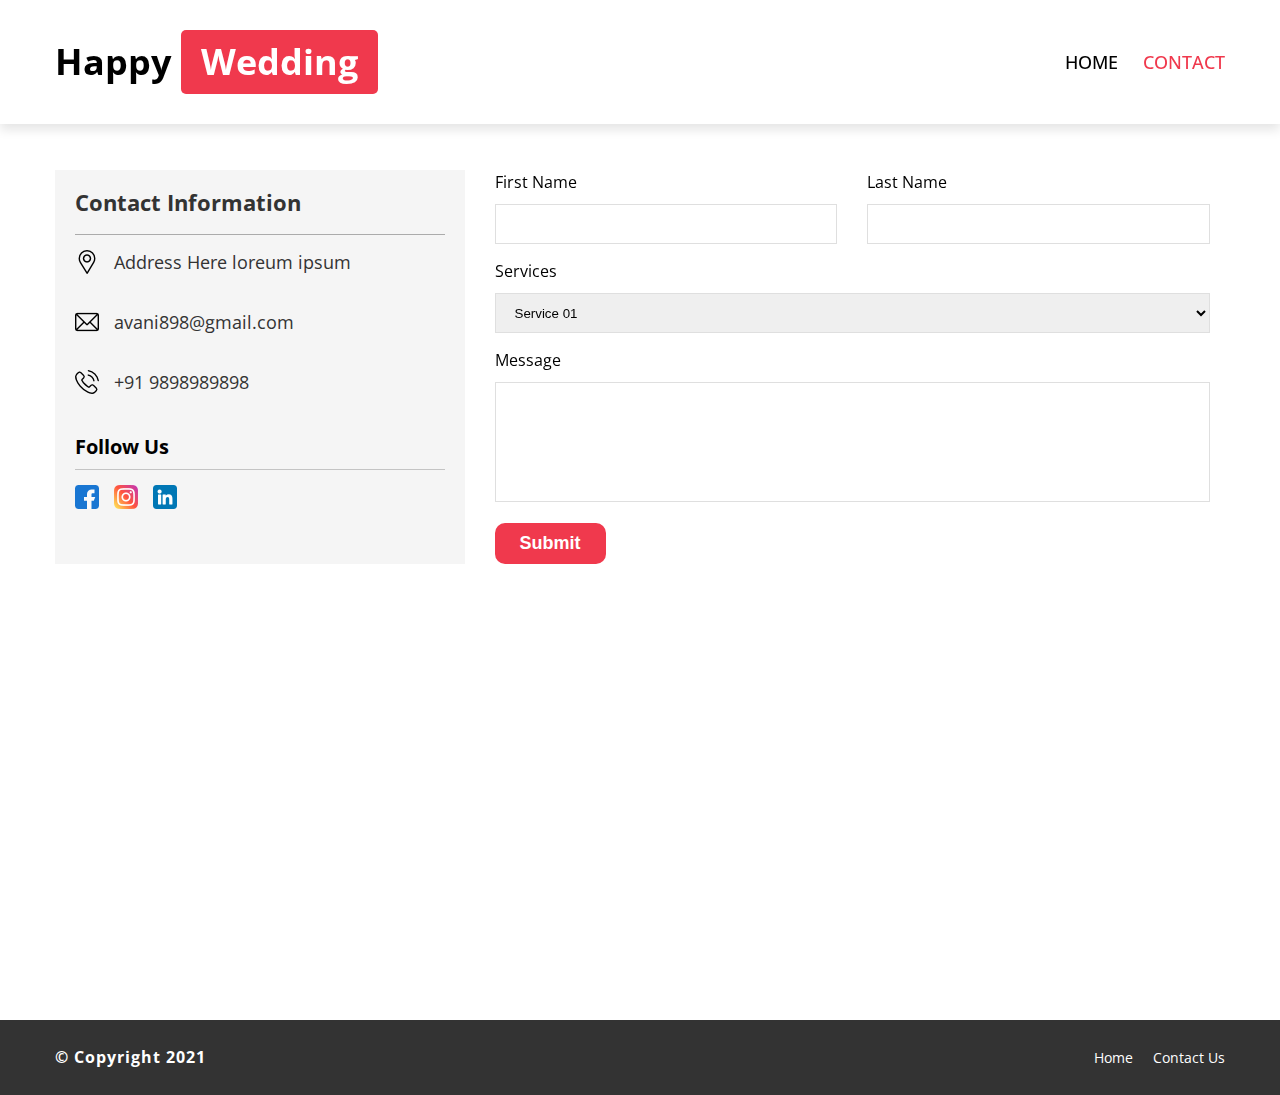
==== commit 2ddd6c02: "'push'" ====
--- a/contact-us.html
+++ b/contact-us.html
@@ -1,141 +1,140 @@
-<!DOCTYPE html>
-<html>
-<head>
-	<title>Contact Us: Wedding</title>
-	 <meta name="viewport" content="width=device-width, initial-scale=1, maximum-scale=1, user-scalable=1" />
-	<meta name="Keywords" content="Wedding planner, Destination wedding, Best wedding planner in London, Experienced event planner in Canada, Wedding in London, Budget wedding in Canada, Budget wedding in London, Most recent best wedding event" />
-    <meta name="description" content="Happy Wedding has exeperience of more than a decade into the business of wedding event planning, we have enormous experience with the wedding events & understand the nuances of the event. Contact us for all types of events, we are happy to help you.">
-	<link rel="stylesheet" type="text/css" href="css/main.css"/>
-	<link rel="stylesheet" href="css/aos.css" />
-	<link rel="preconnect" href="https://fonts.googleapis.com">
-	<link rel="preconnect" href="https://fonts.gstatic.com" crossorigin>
-	<link href="https://fonts.googleapis.com/css2?family=Lobster&family=Open+Sans:wght@400;500&display=swap" rel="stylesheet">
-
-</head>
-<body>
-	<div class="wrapper">
-		<div class="header-div">
-			<div class="container">
-				<div class="logo" data-aos="fade-right">
-					<h1><a href="index.html" title="Happy Wedding">Happy <span>Wedding</span></a></h1>
-				</div>
-				<nav class="" data-aos="fade-left">
-					<ul>
-						<li><a href="index.html" title="Home">Home</a></li>
-						<li><a href="contact-us.html" class="active" title="Contact">Contact</a></li>
-					</ul>
-				</nav>
-			</div>
-		</div>
-		
-		<!-- <div class="innerbanner">
-			<img src="images/banner.jpg" alt="Wedding Couple"/>
-			<div class="caption">
-				<h2>Contact Us</h2>
-			</div>
-		</div> -->
-
-		<div class="innerpage">
-			<div class="container">
-				<div class="contact-info" data-aos="fade-up">
-					<h3>Contact Information</h3>
-					<div class="address">
-						<span class="icon">
-							<img src="images/map.png" alt="Address">
-						</span>
-						<span class="text">Address Here loreum ipsum</span>
-					</div>
-					<div class="address">
-						<span class="icon">
-							<img src="images/email.png" alt="Email">
-						</span>
-						<span><a href="mailto:avani898@gmail.com" title="Email Us On">avani898@gmail.com</a></span>
-					</div>
-					<div class="address">
-						<span class="icon">
-							<img src="images/phone.png" alt="Phone">
-						</span>
-						<span><a href="tel:+91 9898989898" title="Email Us On">+91 9898989898</a></span>
-					</div>
-					<div class="social_media">
-						<h4>Follow Us</h4>
-						<ul>
-							<li>
-								<a href="#" title="Follo Us on Facebook">
-									<img src="images/facebook.png" alt="Follo Us on Facebook">
-								</a>
-							</li>
-							<li>
-								<a href="#" title="Follo Us on Instagram">
-									<img src="images/instagram.png" alt="Follo Us on Instagram">
-								</a>
-							</li>
-							<li>
-								<a href="#" title="Follo Us on linkedin">
-									<img src="images/linkedin.png" alt="Follo Us on linkedin">
-								</a>
-							</li>
-						</ul>
-					</div>
-				</div>
-				<div class="contact-form" data-aos="fade-up">
-					<form class="form">
-						<div class="w-50">
-							<label>First Name</label>
-							<input type="text" class="control">
-						</div>
-						<div class="w-50">
-							<label>Last Name</label>
-							<input type="text" class="control">
-						</div>
-						<div class="w-100">
-							<label>Services</label>
-							<select class="control">
-								<option>Service 01</option>
-								<option>Service 02</option>
-								<option>Service 03</option>
-								<option>Service 04</option>
-								<option>Service 05</option>
-								<option>Service 06</option>
-							</select>
-						</div>
-						<div class="w-100">
-							<label>Message</label>
-							<textarea class="text-control"></textarea>
-						</div>
-						<div class="btn-div">
-							<button class="btn" title="Submit">Submit</button>
-						</div>
-					</form>
-				</div>
-			</div>
-		</div>
-
-		<div class="map-div" data-aos="fade-up">
-			<iframe width="100%" height="400" id="gmap_canvas" src="https://maps.google.com/maps?q=ontario%20london&t=&z=13&ie=UTF8&iwloc=&output=embed" frameborder="0" scrolling="no" marginheight="0" marginwidth="0"></iframe>
-		</div>
-
-		<div class="footer">
-			<div class="container">
-				<div class="copyright">&copy; Copyright 2021</div>
-				<ul>
-					<li><a href="index.html" title="Home">Home</a></li>
-					<li><a href="about-us.html" title="About Us">About Us</a></li>
-					<li><a href="contact-us.html" title="Contact Us">Contact Us</a></li>
-				</ul>
-			</div>
-		</div>
-	</div>
-	<script src="js/jquery-3.6.0.min.js"></script>
-	<script src="js/aos.js"></script>
-	<script>
-	AOS.init({
-        duration: 1200,
-        disable: 'mobile',
-        offset:0,
-        startEvent: 'DOMContentLoaded',
-        delay: 0,
-    });
-    </script>
-</body>
+<!DOCTYPE html>
+<html>
+<head>
+	<title>Contact Us - Happy Wedding</title>
+	 <meta name="viewport" content="width=device-width, initial-scale=1, maximum-scale=1, user-scalable=1" />
+	<meta name="Keywords" content="Wedding planner, Destination wedding, Best wedding planner in London, Experienced event planner in Canada, Wedding in London, Budget wedding in Canada, Budget wedding in London, Most recent best wedding event" />
+    <meta name="description" content="Happy Wedding has exeperience of more than a decade into the business of wedding event planning, we have enormous experience with the wedding events & understand the nuances of the event. Contact us for all types of events, we are happy to help you.">
+	<link rel="stylesheet" type="text/css" href="css/main.css"/>
+	<link rel="stylesheet" href="css/aos.css" />
+	<link rel="preconnect" href="https://fonts.googleapis.com">
+	<link rel="preconnect" href="https://fonts.gstatic.com" crossorigin>
+	<link href="https://fonts.googleapis.com/css2?family=Lobster&family=Open+Sans:wght@400;500&display=swap" rel="stylesheet">
+
+</head>
+<body>
+	<div class="wrapper">
+		<div class="header-div">
+			<div class="container">
+				<div class="logo" data-aos="fade-right">
+					<h1><a href="index.html" title="Happy Wedding">Happy <span>Wedding</span></a></h1>
+				</div>
+				<nav class="" data-aos="fade-left">
+					<ul>
+						<li><a href="index.html" title="Home">Home</a></li>
+						<li><a href="contact-us.html" class="active" title="Contact">Contact</a></li>
+					</ul>
+				</nav>
+			</div>
+		</div>
+		
+		<!-- <div class="innerbanner">
+			<img src="images/banner.jpg" alt="Wedding Couple"/>
+			<div class="caption">
+				<h2>Contact Us</h2>
+			</div>
+		</div> -->
+
+		<div class="innerpage">
+			<div class="container">
+				<div class="contact-info" data-aos="fade-up">
+					<h3>Contact Information</h3>
+					<div class="address">
+						<span class="icon">
+							<img src="images/map.png" alt="Address">
+						</span>
+						<span class="text">Address Here loreum ipsum</span>
+					</div>
+					<div class="address">
+						<span class="icon">
+							<img src="images/email.png" alt="Email">
+						</span>
+						<span><a href="mailto:avani898@gmail.com" title="Email Us On">avani898@gmail.com</a></span>
+					</div>
+					<div class="address">
+						<span class="icon">
+							<img src="images/phone.png" alt="Phone">
+						</span>
+						<span><a href="tel:+91 9898989898" title="Email Us On">+91 9898989898</a></span>
+					</div>
+					<div class="social_media">
+						<h4>Follow Us</h4>
+						<ul>
+							<li>
+								<a href="#" title="Follo Us on Facebook">
+									<img src="images/facebook.png" alt="Follo Us on Facebook">
+								</a>
+							</li>
+							<li>
+								<a href="#" title="Follo Us on Instagram">
+									<img src="images/instagram.png" alt="Follo Us on Instagram">
+								</a>
+							</li>
+							<li>
+								<a href="#" title="Follo Us on linkedin">
+									<img src="images/linkedin.png" alt="Follo Us on linkedin">
+								</a>
+							</li>
+						</ul>
+					</div>
+				</div>
+				<div class="contact-form" data-aos="fade-up">
+					<form class="form">
+						<div class="w-50">
+							<label>First Name</label>
+							<input type="text" class="control">
+						</div>
+						<div class="w-50">
+							<label>Last Name</label>
+							<input type="text" class="control">
+						</div>
+						<div class="w-100">
+							<label>Services</label>
+							<select class="control">
+								<option>Service 01</option>
+								<option>Service 02</option>
+								<option>Service 03</option>
+								<option>Service 04</option>
+								<option>Service 05</option>
+								<option>Service 06</option>
+							</select>
+						</div>
+						<div class="w-100">
+							<label>Message</label>
+							<textarea class="text-control"></textarea>
+						</div>
+						<div class="btn-div">
+							<button class="btn" title="Submit">Submit</button>
+						</div>
+					</form>
+				</div>
+			</div>
+		</div>
+
+		<div class="map-div" data-aos="fade-up">
+			<iframe width="100%" height="400" id="gmap_canvas" src="https://maps.google.com/maps?q=ontario%20london&t=&z=13&ie=UTF8&iwloc=&output=embed" frameborder="0" scrolling="no" marginheight="0" marginwidth="0"></iframe>
+		</div>
+
+		<div class="footer">
+			<div class="container">
+				<div class="copyright">&copy; Copyright 2021</div>
+				<ul>
+					<li><a href="index.html" title="Home">Home</a></li>
+					<li><a href="contact-us.html" title="Contact Us">Contact Us</a></li>
+				</ul>
+			</div>
+		</div>
+	</div>
+	<script src="js/jquery-3.6.0.min.js"></script>
+	<script src="js/aos.js"></script>
+	<script>
+	AOS.init({
+        duration: 1200,
+        disable: 'mobile',
+        offset:0,
+        startEvent: 'DOMContentLoaded',
+        delay: 0,
+    });
+    </script>
+</body>
 </html>--- a/css/main.css
+++ b/css/main.css
@@ -1,175 +1,175 @@
-body{font-size: 16px;color: #000;line-height: 150%;font-family: 'Open Sans', sans-serif;margin: 0;padding: 0}
-body *{margin: 0;box-sizing: border-box;}
-
-/*font-family: 'Lobster', cursive;*/
-
-/*color:#f0394d*/
-
-.wrapper{overflow: hidden;}
-
-.header-div{padding: 30px 0;box-shadow: 0 6px 10px rgba(0,0,0,0.1);position: fixed;top: 0;left: 0;width: 100%;z-index: 1;background-color: #ffffff;}
-.header-div .container{max-width:1200px;margin: 0 auto;width: 100%;padding: 0 15px;display: flex;align-items: center;}
-.header-div .logo {float: left;}
-.header-div .logo h1{font-size: 36px;}
-.header-div .logo h1 a{color: #000000;text-decoration: none;display: flex;align-items: center;}
-.header-div .logo h1 a span{ padding: 20px 20px;background-color: #f0394d;color: #ffffff;margin-left: 10px;border-radius: 5px;}
-
-.header-div nav{margin-left: auto;}
-.header-div nav ul{display: flex;list-style: none;padding: 0}
-.header-div nav ul li + li{margin-left: 25px}
-.header-div nav ul li a{font-size: 18px;color: #000000;font-weight: 500;text-decoration: none;transition: all 0.5s ease-in-out;text-transform: uppercase;}
-.header-div nav ul li a:hover,.header-div nav ul li a.active{color: #f0394d}
-
-@media(max-width:1199px){
-	.header-div .logo h1 a span{padding: 10px}
-	.header-div .logo h1{font-size: 22px;}
-	.header-div nav ul li a{font-size: 16px;}
-}
-@media(max-width:767px){
-	.header-div .container{flex-direction: column;}
-	.header-div{padding: 20px 0;}
-	.header-div .logo{margin-bottom: 25px}
-	.header-div nav{margin-left: 0}
-
-}
-
-.banner-div{height: 80vh;margin-top: 125px;position: relative;overflow: hidden;}
-.banner-div img{width: 100%;height: 100%;object-fit: cover;animation: zoom-in-zoom-out 70s ease-out infinite;}
-.banner-div .caption{position: absolute;left: 0;top: 0;width: 100%;height: 100%;display: flex;align-items: center;justify-content: center;background-color: rgba(255,255,255,0.5)}
-.banner-div .caption h2{font-size: 50px;font-family: 'Lobster', cursive;color: #333333;line-height: 100%;text-align: center;}
-
-@keyframes zoom-in-zoom-out {
-  0% {
-    transform: scale(1, 1);
-  }
-  50% {
-    transform: scale(1.5, 1.5);
-  }
-  100% {
-    transform: scale(1, 1);
-  }
-}
-
-@media(max-width:1199px){
-	.banner-div{margin-top: 105px}
-	.banner-div .caption{padding: 0 15px}
-	.banner-div .caption h2{font-size: 40px}
-}
-@media(max-width:767px){
-	.banner-div .caption h2{font-size: 26px}
-}
-
-
-.about-div{padding: 100px 0;}
-.about-div .container{max-width: 1200px;width: 100%;margin: 0 auto;padding: 0 15px;}
-.about-div .about-flex{display: flex;align-items: center;}
-.about-div .about-flex .image{width: 50%;}
-.about-div .about-flex .image img{max-width: 100%;border-radius: 15px;}
-.about-div .about-flex .about-info{width: 50%;padding-left: 30px}
-.about-div .about-flex .about-info h2{font-family: 'Lobster', cursive;font-size: 40px;color: #f0394d;line-height: 150%;margin-bottom: 15px}
-.about-div .about-flex .about-info p{font-size: 18px;line-height: 150%;}
-
-@media(max-width:1199px){
-	.about-div{padding: 50px 0;}
-	.about-div .about-flex{align-items: flex-start;}
-}
-@media(max-width:991px){
-	.about-div .about-flex{flex-direction: column;}
-	.about-div .about-flex .image{width: 100%;text-align: center;margin-bottom: 15px}
-	.about-div .about-flex .image img{width: 100%;}
-	.about-div .about-flex .about-info{padding-left: 0;width: 100%;}
-}
-@media(max-width:767px){
-	.about-div .about-flex .about-info h2{font-size: 30px}
-	.about-div .about-flex .about-info p{text-align: justify;}
-}
-
-.service-div{padding: 50px 0;background: rgb(242 82 99);}
-.service-div h2{font-size: 45px;color: #fff;line-height: 150%;font-family: 'Lobster', cursive;margin-bottom: 40px;text-align: center;letter-spacing: 2px}
-.service-div .container{max-width: 1200px;width: 100%;margin: 0 auto;padding: 0 15px;}
-.service-div .service-flex{display: flex;flex-wrap: wrap;}
-.service-div .service-flex .grid{width: 33.33%;padding: 10px;border: 5px solid rgb(242 82 99);border-radius: 10px;background-color: #ffffff;}
-.service-div .service-flex .grid .image{margin-bottom: 10px;overflow: hidden;}
-.service-div .service-flex .grid .image img{max-width: 100%;transition: all 1s ease-in-out;}
-.service-div .service-flex .grid .service-info{text-align: center;padding-bottom: 10px}
-.service-div .service-flex .grid .service-info h3{margin-bottom: 10px;font-size: 24px;font-weight: 700;}
-
-.service-div .service-flex .grid:hover .image img{
-	transform: scale(1.1);
-}
-
-@media(max-width:1199px){
-	.service-div .service-flex .grid{width: 50%;}
-}
-@media(max-width:767px){
-	.service-div h2{margin-bottom: 20px;font-size: 35px}
-	.service-div .service-flex .grid .service-info h3{font-size: 22px;}
-	.service-div .service-flex .grid .service-info{text-align: justify;}
-}
-@media(max-width:575px){
-	.service-div .service-flex .grid{width: 100%;}
-}
-
-.footer{background-color: #333333;padding: 25px 0;}
-.footer .container{max-width: 1200px;width: 100%;margin: 0 auto;padding: 0 15px;display: flex;justify-content: space-between;}
-.footer .copyright{font-weight: 700;color: #fff;letter-spacing: 1px;}
-
-.footer ul{padding: 0;display: flex;margin-left: auto;list-style: none}
-.footer ul li + li{margin-left: 20px;}
-.footer ul li a{font-size: 14px;color: #fff;text-decoration: none;transition: all 0.5s ease-in-out}
-.footer ul li a:hover{opacity: 0.7;}
-
-@media(max-width:575px){
-	.footer .copyright{text-align: center;}
-	.footer .container{flex-direction: column;}
-	.footer .copyright{margin-bottom: 15px}
-	.footer ul{margin-left: 0;justify-content: center;}
-}
-
-.innerbanner{height: 200px;width: 100%;margin-top: 125px;position: relative;}
-.innerbanner .caption{position: absolute;left: 0;top: 0;width: 100%;height: 100%;display: flex;align-items: center;justify-content: center;background-color: rgba(255,255,255,0.8)}
-.innerbanner .caption h2{font-size: 50px;font-family: 'Lobster', cursive;color: #f0394d;line-height: 100%;text-align: center;}
-.innerbanner img{width: 100%;height: 100%;object-fit: cover;}
-
-
-.innerpage{margin-top: 170px;}
-.innerpage .container{max-width: 1200px;width: 100%;margin: 0 auto;display: flex;flex-wrap: wrap;padding: 0 15px}
-.innerpage .contact-info{width:35%;padding:20px;background-color: #f5f5f5;}
-.innerpage .contact-info h3{font-size:22px;font-weight:700;color: #333333;padding-bottom: 20px;border-bottom: 1px solid rgba(0,0,0,0.3)}
-.innerpage .contact-info .address{display: flex;align-items: flex-start;padding: 15px 0}
-.innerpage .contact-info .address .icon{width: 24px;margin-right: 15px;flex:0 0 24px;}
-.innerpage .contact-info .address .icon img{max-width: 100%}
-.innerpage .contact-info .address .text{font-size: 18px;color: #333333;}
-.innerpage .contact-info .address span a{font-size: 18px;color: #333333;text-decoration: none;transition: all 0.5s ease-in-out;}
-.innerpage .contact-info .address span a:hover{color: #f0394d;}
-
-.social_media h4{font-size:20px;padding-bottom: 10px;border-bottom: 1px solid rgba(0,0,0,0.2);margin-top: 20px;margin-bottom: 15px}
-.social_media ul {display: flex;list-style: none;padding: 0;}
-.social_media ul li + li{margin-left: 15px}
-
-.innerpage{padding-bottom: 50px}
-.innerpage .contact-form{width:65%}
-
-.contact-form{padding-left: 15px}
-.contact-form .form{display: flex;flex-wrap: wrap;}
-.contact-form .form .w-50{width: 50%;padding: 0 15px;margin-bottom: 15px}
-.contact-form .form .w-100{width: 100%;margin-bottom: 15px;padding: 0 15px}
-.contact-form .form label{display: flex;width: 100%;margin-bottom: 10px}
-.contact-form .form .control{height: 40px;width: 100%;border:1px solid #dfdfdf; padding: 0 15px;transition: all 0.5s ease-in-out}
-.contact-form .form .text-control{height: 120px;width: 100%;border:1px solid #dfdfdf; padding: 10px 15px;resize: none;transition: all 0.5s ease-in-out}
-.contact-form .form .btn-div{padding: 0 15px}
-.contact-form .form .btn-div .btn{display: inline-flex;padding: 10px 25px;background-color: #f0394d;border:none;font-size: 18px;color: #fff;font-weight: 700;border-radius: 10px;transition: all 0.5s ease-in-out}
-.contact-form .form .btn-div .btn:hover{background-color: #000000;}
-
-@media(max-width:1199px){
-	.innerpage .contact-info h3{font-size: 18px}
-	.innerpage .container{max-width: 924px;}
-	.innerpage .contact-info .address .text{font-size: 16px}
-}
-@media(max-width:767px){
-	.innerpage{padding-bottom: 30px}
-	.innerpage .contact-info{width: 100%;margin-bottom: 25px;}
-	.innerpage .contact-form{width: 100%;padding-left: 0}
-	.contact-form .form{width: 100%}
-	.contact-form .form .w-50{width: 100%;}
+body{font-size: 16px;color: #000;line-height: 150%;font-family: 'Open Sans', sans-serif;margin: 0;padding: 0}
+body *{margin: 0;box-sizing: border-box;}
+
+/*font-family: 'Lobster', cursive;*/
+
+/*color:#f0394d*/
+
+.wrapper{overflow: hidden;}
+
+.header-div{padding: 30px 0;box-shadow: 0 6px 10px rgba(0,0,0,0.1);position: fixed;top: 0;left: 0;width: 100%;z-index: 1;background-color: #ffffff;}
+.header-div .container{max-width:1200px;margin: 0 auto;width: 100%;padding: 0 15px;display: flex;align-items: center;}
+.header-div .logo {float: left;}
+.header-div .logo h1{font-size: 36px;}
+.header-div .logo h1 a{color: #000000;text-decoration: none;display: flex;align-items: center;}
+.header-div .logo h1 a span{ padding: 20px 20px;background-color: #f0394d;color: #ffffff;margin-left: 10px;border-radius: 5px;}
+
+.header-div nav{margin-left: auto;}
+.header-div nav ul{display: flex;list-style: none;padding: 0}
+.header-div nav ul li + li{margin-left: 25px}
+.header-div nav ul li a{font-size: 18px;color: #000000;font-weight: 500;text-decoration: none;transition: all 0.5s ease-in-out;text-transform: uppercase;}
+.header-div nav ul li a:hover,.header-div nav ul li a.active{color: #f0394d}
+
+@media(max-width:1199px){
+	.header-div .logo h1 a span{padding: 10px}
+	.header-div .logo h1{font-size: 22px;}
+	.header-div nav ul li a{font-size: 16px;}
+}
+@media(max-width:767px){
+	.header-div .container{flex-direction: column;}
+	.header-div{padding: 20px 0;}
+	.header-div .logo{margin-bottom: 25px}
+	.header-div nav{margin-left: 0}
+
+}
+
+.banner-div{height: 80vh;margin-top: 125px;position: relative;overflow: hidden;}
+.banner-div img{width: 100%;height: 100%;object-fit: cover;animation: zoom-in-zoom-out 70s ease-out infinite;}
+.banner-div .caption{position: absolute;left: 0;top: 0;width: 100%;height: 100%;display: flex;align-items: center;justify-content: center;background-color: rgba(255,255,255,0.5)}
+.banner-div .caption h2{font-size: 50px;font-family: 'Lobster', cursive;color: #333333;line-height: 100%;text-align: center;}
+
+@keyframes zoom-in-zoom-out {
+  0% {
+    transform: scale(1, 1);
+  }
+  50% {
+    transform: scale(1.5, 1.5);
+  }
+  100% {
+    transform: scale(1, 1);
+  }
+}
+
+@media(max-width:1199px){
+	.banner-div{margin-top: 105px}
+	.banner-div .caption{padding: 0 15px}
+	.banner-div .caption h2{font-size: 40px}
+}
+@media(max-width:767px){
+	.banner-div .caption h2{font-size: 26px}
+}
+
+
+.about-div{padding: 100px 0;}
+.about-div .container{max-width: 1200px;width: 100%;margin: 0 auto;padding: 0 15px;}
+.about-div .about-flex{display: flex;align-items: center;}
+.about-div .about-flex .image{width: 50%;}
+.about-div .about-flex .image img{max-width: 100%;border-radius: 15px;}
+.about-div .about-flex .about-info{width: 50%;padding-left: 30px}
+.about-div .about-flex .about-info h2{font-family: 'Lobster', cursive;font-size: 40px;color: #f0394d;line-height: 150%;margin-bottom: 15px}
+.about-div .about-flex .about-info p{font-size: 18px;line-height: 150%;}
+
+@media(max-width:1199px){
+	.about-div{padding: 50px 0;}
+	.about-div .about-flex{align-items: flex-start;}
+}
+@media(max-width:991px){
+	.about-div .about-flex{flex-direction: column;}
+	.about-div .about-flex .image{width: 100%;text-align: center;margin-bottom: 15px}
+	.about-div .about-flex .image img{width: 100%;}
+	.about-div .about-flex .about-info{padding-left: 0;width: 100%;}
+}
+@media(max-width:767px){
+	.about-div .about-flex .about-info h2{font-size: 30px}
+	.about-div .about-flex .about-info p{text-align: justify;}
+}
+
+.service-div{padding: 50px 0;background: rgb(242 82 99);}
+.service-div h2{font-size: 45px;color: #fff;line-height: 150%;font-family: 'Lobster', cursive;margin-bottom: 40px;text-align: center;letter-spacing: 2px}
+.service-div .container{max-width: 1200px;width: 100%;margin: 0 auto;padding: 0 15px;}
+.service-div .service-flex{display: flex;flex-wrap: wrap;}
+.service-div .service-flex .grid{width: 33.33%;padding: 10px;border: 5px solid rgb(242 82 99);border-radius: 10px;background-color: #ffffff;}
+.service-div .service-flex .grid .image{margin-bottom: 10px;overflow: hidden;}
+.service-div .service-flex .grid .image img{max-width: 100%;transition: all 1s ease-in-out;}
+.service-div .service-flex .grid .service-info{text-align: center;padding-bottom: 10px}
+.service-div .service-flex .grid .service-info h3{margin-bottom: 10px;font-size: 24px;font-weight: 700;}
+
+.service-div .service-flex .grid:hover .image img{
+	transform: scale(1.1);
+}
+
+@media(max-width:1199px){
+	.service-div .service-flex .grid{width: 50%;}
+}
+@media(max-width:767px){
+	.service-div h2{margin-bottom: 20px;font-size: 35px}
+	.service-div .service-flex .grid .service-info h3{font-size: 22px;}
+	.service-div .service-flex .grid .service-info{text-align: justify;}
+}
+@media(max-width:575px){
+	.service-div .service-flex .grid{width: 100%;}
+}
+
+.footer{background-color: #333333;padding: 25px 0;}
+.footer .container{max-width: 1200px;width: 100%;margin: 0 auto;padding: 0 15px;display: flex;justify-content: space-between;}
+.footer .copyright{font-weight: 700;color: #fff;letter-spacing: 1px;}
+
+.footer ul{padding: 0;display: flex;margin-left: auto;list-style: none}
+.footer ul li + li{margin-left: 20px;}
+.footer ul li a{font-size: 14px;color: #fff;text-decoration: none;transition: all 0.5s ease-in-out}
+.footer ul li a:hover{opacity: 0.7;}
+
+@media(max-width:575px){
+	.footer .copyright{text-align: center;}
+	.footer .container{flex-direction: column;}
+	.footer .copyright{margin-bottom: 15px}
+	.footer ul{margin-left: 0;justify-content: center;}
+}
+
+.innerbanner{height: 200px;width: 100%;margin-top: 125px;position: relative;}
+.innerbanner .caption{position: absolute;left: 0;top: 0;width: 100%;height: 100%;display: flex;align-items: center;justify-content: center;background-color: rgba(255,255,255,0.8)}
+.innerbanner .caption h2{font-size: 50px;font-family: 'Lobster', cursive;color: #f0394d;line-height: 100%;text-align: center;}
+.innerbanner img{width: 100%;height: 100%;object-fit: cover;}
+
+
+.innerpage{margin-top: 170px;}
+.innerpage .container{max-width: 1200px;width: 100%;margin: 0 auto;display: flex;flex-wrap: wrap;padding: 0 15px}
+.innerpage .contact-info{width:35%;padding:20px;background-color: #f5f5f5;}
+.innerpage .contact-info h3{font-size:22px;font-weight:700;color: #333333;padding-bottom: 20px;border-bottom: 1px solid rgba(0,0,0,0.3)}
+.innerpage .contact-info .address{display: flex;align-items: flex-start;padding: 15px 0}
+.innerpage .contact-info .address .icon{width: 24px;margin-right: 15px;flex:0 0 24px;}
+.innerpage .contact-info .address .icon img{max-width: 100%}
+.innerpage .contact-info .address .text{font-size: 18px;color: #333333;}
+.innerpage .contact-info .address span a{font-size: 18px;color: #333333;text-decoration: none;transition: all 0.5s ease-in-out;}
+.innerpage .contact-info .address span a:hover{color: #f0394d;}
+
+.social_media h4{font-size:20px;padding-bottom: 10px;border-bottom: 1px solid rgba(0,0,0,0.2);margin-top: 20px;margin-bottom: 15px}
+.social_media ul {display: flex;list-style: none;padding: 0;}
+.social_media ul li + li{margin-left: 15px}
+
+.innerpage{padding-bottom: 50px}
+.innerpage .contact-form{width:65%}
+
+.contact-form{padding-left: 15px}
+.contact-form .form{display: flex;flex-wrap: wrap;}
+.contact-form .form .w-50{width: 50%;padding: 0 15px;margin-bottom: 15px}
+.contact-form .form .w-100{width: 100%;margin-bottom: 15px;padding: 0 15px}
+.contact-form .form label{display: flex;width: 100%;margin-bottom: 10px}
+.contact-form .form .control{height: 40px;width: 100%;border:1px solid #dfdfdf; padding: 0 15px;transition: all 0.5s ease-in-out}
+.contact-form .form .text-control{height: 120px;width: 100%;border:1px solid #dfdfdf; padding: 10px 15px;resize: none;transition: all 0.5s ease-in-out}
+.contact-form .form .btn-div{padding: 0 15px}
+.contact-form .form .btn-div .btn{display: inline-flex;padding: 10px 25px;background-color: #f0394d;border:none;font-size: 18px;color: #fff;font-weight: 700;border-radius: 10px;transition: all 0.5s ease-in-out}
+.contact-form .form .btn-div .btn:hover{background-color: #000000;}
+
+@media(max-width:1199px){
+	.innerpage .contact-info h3{font-size: 18px}
+	.innerpage .container{max-width: 924px;}
+	.innerpage .contact-info .address .text{font-size: 16px}
+}
+@media(max-width:767px){
+	.innerpage{padding-bottom: 30px}
+	.innerpage .contact-info{width: 100%;margin-bottom: 25px;}
+	.innerpage .contact-form{width: 100%;padding-left: 0}
+	.contact-form .form{width: 100%}
+	.contact-form .form .w-50{width: 100%;}
 }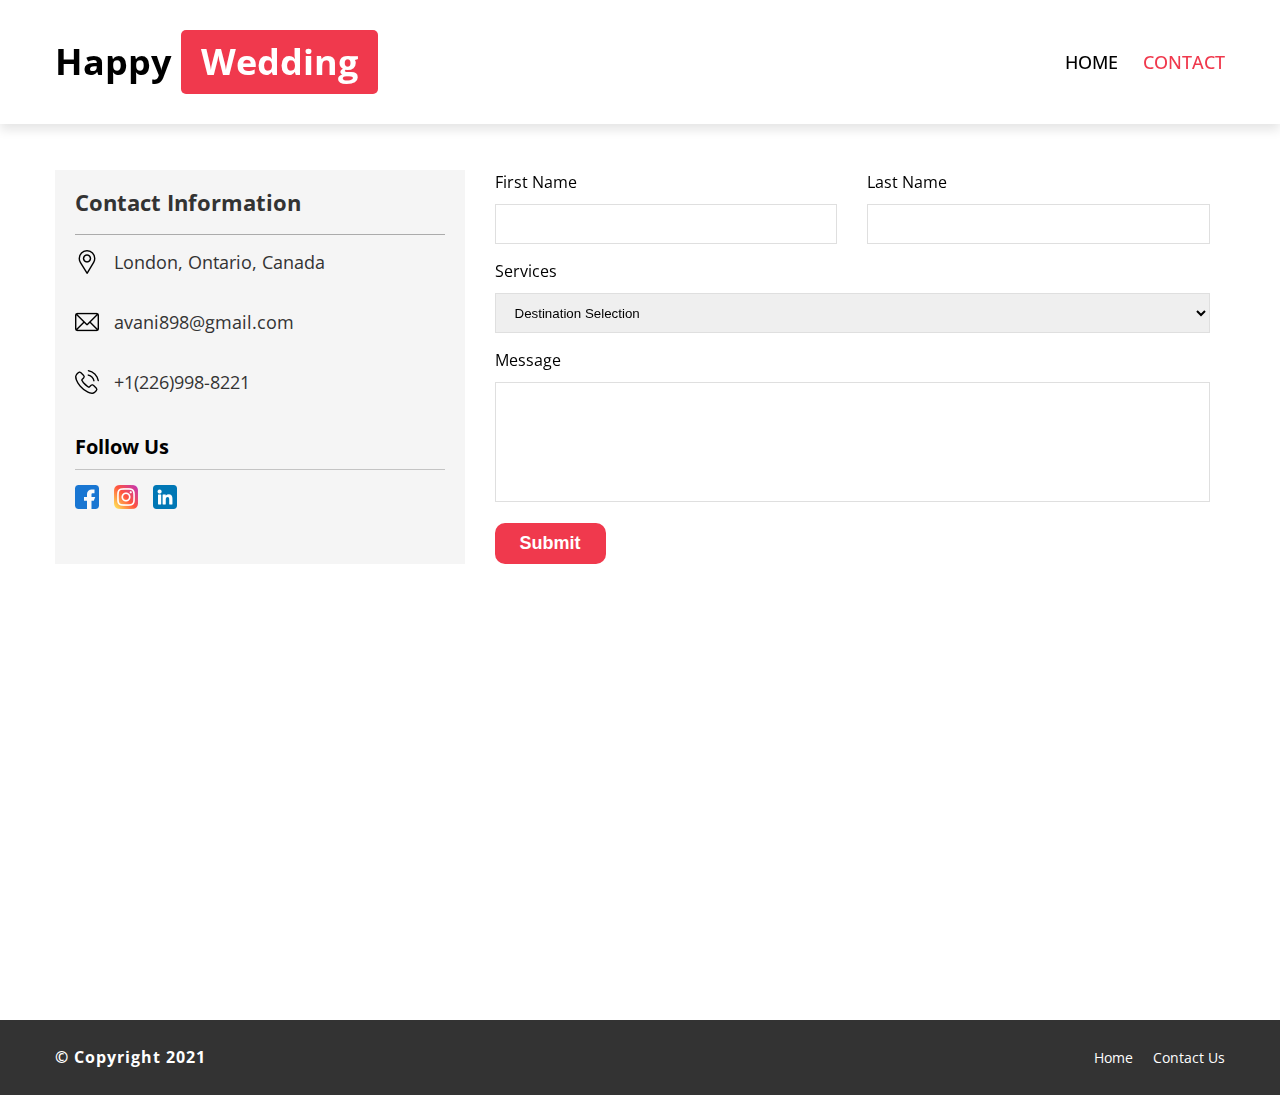
==== commit cede9ab1: "Made changes in contact us and readme file" ====
--- a/contact-us.html
+++ b/contact-us.html
@@ -43,35 +43,35 @@
 						<span class="icon">
 							<img src="images/map.png" alt="Address">
 						</span>
-						<span class="text">Address Here loreum ipsum</span>
+						<span class="text">London, Ontario, Canada</span>
 					</div>
 					<div class="address">
 						<span class="icon">
 							<img src="images/email.png" alt="Email">
 						</span>
-						<span><a href="mailto:avani898@gmail.com" title="Email Us On">avani898@gmail.com</a></span>
+						<span><a href="mailto:avani898@gmail.com" title="Email Us On avani898@gmail.com">avani898@gmail.com</a></span>
 					</div>
 					<div class="address">
 						<span class="icon">
 							<img src="images/phone.png" alt="Phone">
 						</span>
-						<span><a href="tel:+91 9898989898" title="Email Us On">+91 9898989898</a></span>
+						<span><a href="tel:+1(226)998-8221" title="Call Us On +1(226)998-8221">+1(226)998-8221</a></span>
 					</div>
 					<div class="social_media">
 						<h4>Follow Us</h4>
 						<ul>
 							<li>
-								<a href="#" title="Follo Us on Facebook">
+								<a href="https://www.facebook.com/" target="_blank" title="Follo Us on Facebook">
 									<img src="images/facebook.png" alt="Follo Us on Facebook">
 								</a>
 							</li>
 							<li>
-								<a href="#" title="Follo Us on Instagram">
+								<a href="https://www.instagram.com/" target="_blank" title="Follo Us on Instagram">
 									<img src="images/instagram.png" alt="Follo Us on Instagram">
 								</a>
 							</li>
 							<li>
-								<a href="#" title="Follo Us on linkedin">
+								<a href="https://ca.linkedin.com/" target="_blank" title="Follo Us on linkedin">
 									<img src="images/linkedin.png" alt="Follo Us on linkedin">
 								</a>
 							</li>
@@ -91,12 +91,12 @@
 						<div class="w-100">
 							<label>Services</label>
 							<select class="control">
-								<option>Service 01</option>
-								<option>Service 02</option>
-								<option>Service 03</option>
-								<option>Service 04</option>
-								<option>Service 05</option>
-								<option>Service 06</option>
+								<option>Destination Selection</option>
+								<option>Decor and Design</option>
+								<option>Pre wedding shoot</option>
+								<option>Food and Beverages</option>
+								<option>Vendor Management</option>
+								<option>Entertainment</option>
 							</select>
 						</div>
 						<div class="w-100">
